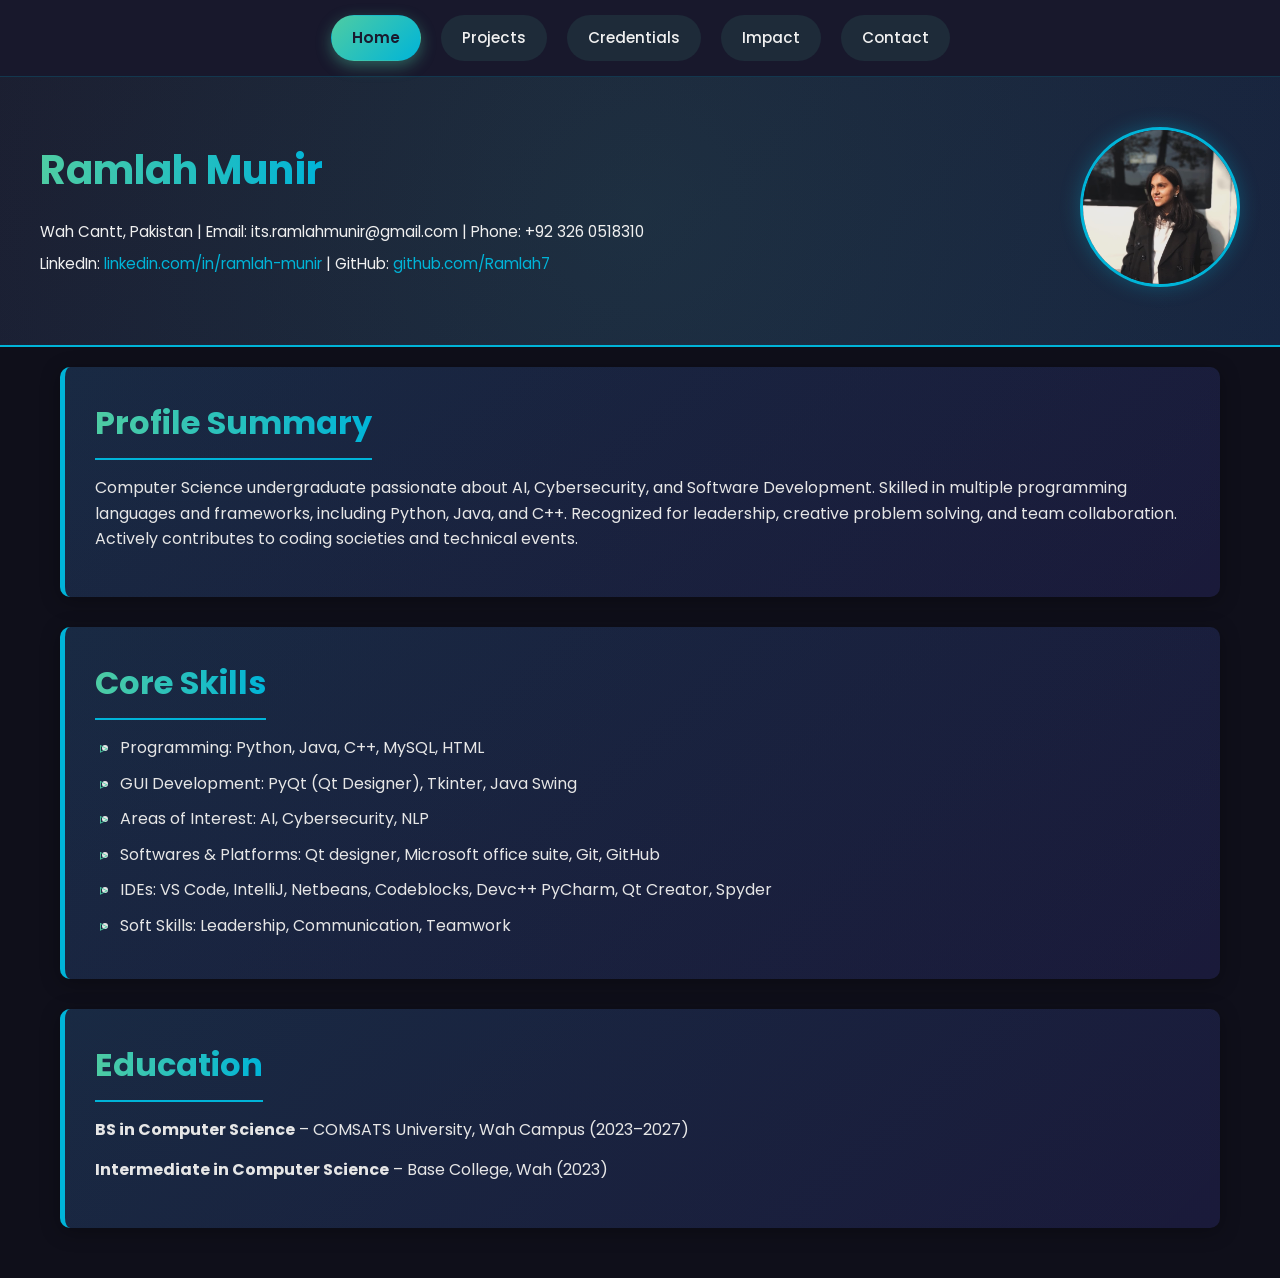
==== index.html @ c3a6c88f ":hjkl"" ====
<!DOCTYPE html>
<html lang="en">

<head>
    <meta charset="UTF-8">
    <meta name="viewport" content="width=device-width, initial-scale=1.0">
    <title>Ramlah Munir | Portfolio</title>
    <link href="https://fonts.googleapis.com/css2?family=Poppins:wght@300;400;500;600;700&display=swap"
        rel="stylesheet">
    <link rel="stylesheet" href="https://cdnjs.cloudflare.com/ajax/libs/font-awesome/6.4.0/css/all.min.css">
    <link rel="stylesheet" href="style.css">
</head>

<body>

    <!-- Shared Nav -->
    <nav>
        <div class="nav-container">
            <a href="index.html" class="nav-link active">Home</a>
            <a href="projects.html" class="nav-link">Projects</a>
            <a href="credentials.html" class="nav-link">Credentials</a>
            <a href="impact.html" class="nav-link">Impact</a>
            <a href="contact.html" class="nav-link">Contact</a>
        </div>
    </nav>

    <!-- Header / Hero -->
    <header>
        <div class="header-container">
            <div class="header-info">
                <h1>Ramlah Munir</h1>
                <p>Wah Cantt, Pakistan | Email: its.ramlahmunir@gmail.com | Phone: +92 326 0518310</p>
                <p>LinkedIn: <a href="https://www.linkedin.com/in/ramlah-munir">linkedin.com/in/ramlah-munir</a> |
                    GitHub: <a href="https://github.com/Ramlah7">github.com/Ramlah7</a></p>
            </div>
            <div class="header-pic">
                <img src="../profilePic.jpeg" alt="Ramlah Munir">
            </div>
        </div>
    </header>

    <div class="container">

        <!-- About -->
        <section class="section" id="about">
            <h2>Profile Summary</h2>
            <p>
                Computer Science undergraduate passionate about AI, Cybersecurity, and Software Development.
                Skilled in multiple programming languages and frameworks, including Python, Java, and C++.
                Recognized for leadership, creative problem solving, and team collaboration.
                Actively contributes to coding societies and technical events.
            </p>
        </section>

        <!-- Skills -->
        <section class="section" id="skills">
            <h2>Core Skills</h2>
            <ul>
                <li>Programming: Python, Java, C++, MySQL, HTML</li>
                <li>GUI Development: PyQt (Qt Designer), Tkinter, Java Swing</li>
                <li>Areas of Interest: AI, Cybersecurity, NLP</li>
                <li>Softwares & Platforms: Qt designer, Microsoft office suite, Git, GitHub</li>
                <li>IDEs: VS Code, IntelliJ, Netbeans, Codeblocks, Devc++ PyCharm, Qt Creator, Spyder</li>
                <li>Soft Skills: Leadership, Communication, Teamwork</li>
            </ul>
        </section>

        <!-- Education -->
        <section class="section" id="education">
            <h2>Education</h2>
            <p><strong>BS in Computer Science</strong> – COMSATS University, Wah Campus (2023–2027) </p>
            <p><strong>Intermediate in Computer Science</strong> – Base College, Wah (2023)</p>
        </section>

    </div>

    <!-- Scripts if needed, minimal -->
    <script>
        // Simple script to handle current active state if desired via JS, 
        // but hardcoded 'active' class on current page link is simpler for static site.
    </script>
</body>

</html>
---- style.css ----
:root {
    --primary: #1a1a2e;
    --secondary: #4ecca3;
    --accent: #00b4d8;
    --accent-dark: #0095b6;
    --background: #0f0f1a;
    --text: #e6e6e6;
    --text-light: #f0f0f0;
    --card-bg: #16213e;
    --header-bg: #1a1a2e;
    --nav-bg: rgba(26, 26, 46, 0.95);
    --box-shadow: 0 4px 20px rgba(0, 0, 0, 0.3);
    --transition: all 0.4s cubic-bezier(0.175, 0.885, 0.32, 1.1);
}

* {
    margin: 0;
    padding: 0;
    box-sizing: border-box;
    font-family: 'Poppins', sans-serif;
}

html {
    scroll-behavior: smooth;
}

body {
    background-color: var(--background);
    color: var(--text);
    min-height: 100vh;
    display: flex;
    flex-direction: column;
    line-height: 1.6;
    overflow-x: hidden;
}

/* Custom Scrollbar */
::-webkit-scrollbar {
    width: 10px;
}

::-webkit-scrollbar-track {
    background: var(--primary);
}

::-webkit-scrollbar-thumb {
    background: var(--accent);
    border-radius: 5px;
}

::-webkit-scrollbar-thumb:hover {
    background: var(--secondary);
}

header {
    background: linear-gradient(135deg, var(--header-bg) 0%, #16213e 100%);
    color: var(--text);
    padding: 50px 20px;
    border-bottom: 2px solid var(--accent);
    position: relative;
    overflow: hidden;
}

header::before {
    content: '';
    position: absolute;
    top: -50%;
    left: -50%;
    width: 200%;
    height: 200%;
    background: radial-gradient(circle, rgba(78, 204, 163, 0.1) 0%, transparent 70%);
    animation: rotate 20s linear infinite;
    z-index: 0;
}

@keyframes rotate {
    from {
        transform: rotate(0deg);
    }

    to {
        transform: rotate(360deg);
    }
}

.header-container {
    display: flex;
    align-items: center;
    justify-content: space-between;
    flex-wrap: wrap;
    max-width: 1200px;
    margin: 0 auto;
    position: relative;
    z-index: 1;
}

.header-info {
    flex: 1;
    min-width: 250px;
}

.header-info h1 {
    margin-bottom: 10px;
    color: var(--secondary);
    font-size: 2.5rem;
    font-weight: 700;
    background: linear-gradient(to right, var(--secondary), var(--accent));
    -webkit-background-clip: text;
    -webkit-text-fill-color: transparent;
    display: inline-block;
}

.header-info p {
    margin: 8px 0;
    color: var(--text-light);
    font-size: 0.95rem;
}

.header-info a {
    color: var(--accent);
    text-decoration: none;
    transition: var(--transition);
    position: relative;
}

.header-info a::after {
    content: '';
    position: absolute;
    bottom: -2px;
    left: 0;
    width: 0;
    height: 1px;
    background: var(--secondary);
    transition: width 0.3s ease;
}

.header-info a:hover {
    color: var(--secondary);
}

.header-info a:hover::after {
    width: 100%;
}

.header-pic {
    flex-shrink: 0;
    margin-left: 30px;
    position: relative;
}

.header-pic img {
    border-radius: 50%;
    width: 160px;
    height: 160px;
    object-fit: cover;
    border: 3px solid var(--accent);
    transition: var(--transition);
    box-shadow: 0 0 20px rgba(0, 180, 216, 0.3);
    position: relative;
    z-index: 1;
}

.header-pic::before {
    content: '';
    position: absolute;
    top: -10px;
    left: -10px;
    right: -10px;
    bottom: -10px;
    border-radius: 50%;
    background: linear-gradient(45deg, var(--secondary), var(--accent));
    z-index: 0;
    opacity: 0;
    transition: var(--transition);
}

.header-pic:hover::before {
    opacity: 0.7;
    top: -5px;
    left: -5px;
    right: -5px;
    bottom: -5px;
}

.header-pic:hover img {
    transform: scale(1.05);
    box-shadow: 0 0 30px rgba(0, 180, 216, 0.5);
}

.profile-summary {
    margin-top: 20px;
    color: var(--text-light);
    line-height: 1.7;
    max-width: 800px;
}

nav {
    position: sticky;
    top: 0;
    background: var(--nav-bg);
    text-align: center;
    padding: 15px;
    z-index: 999;
    border-bottom: 1px solid rgba(0, 180, 216, 0.2);
    backdrop-filter: blur(10px);
    -webkit-backdrop-filter: blur(10px);
}

.nav-container {
    display: flex;
    justify-content: center;
    flex-wrap: wrap;
    max-width: 1200px;
    margin: 0 auto;
    gap: 10px;
}

.nav-link {
    display: flex;
    align-items: center;
    color: var(--text-light);
    margin: 0 5px;
    text-decoration: none;
    font-weight: 500;
    padding: 10px 20px;
    border-radius: 30px;
    transition: var(--transition);
    background: rgba(78, 204, 163, 0.1);
    border: 1px solid transparent;
    font-size: 0.95rem;
}

.nav-link:hover {
    color: var(--secondary);
    background: rgba(78, 204, 163, 0.2);
    border-color: var(--secondary);
    transform: translateY(-3px);
    box-shadow: 0 5px 15px rgba(0, 0, 0, 0.2);
}

.nav-icon {
    width: 18px;
    height: 18px;
    margin-right: 8px;
    fill: currentColor;
}

.nav-link.active {
    background: linear-gradient(135deg, var(--secondary), var(--accent));
    color: var(--primary);
    font-weight: 600;
    box-shadow: 0 5px 15px rgba(78, 204, 163, 0.4);
}

.nav-link:active {
    transform: translateY(0);
}

section {
    scroll-margin-top: 140px;
    padding-top: 30px;
}

#about {
    scroll-margin-top: 40px;
}

.container {
    max-width: 1200px;
    margin: 0 auto;
    padding: 20px;
    flex: 1;
}

.section {
    background: linear-gradient(145deg, var(--card-bg), #1a1a3a);
    border-left: 5px solid var(--accent);
    padding: 30px;
    margin-bottom: 30px;
    border-radius: 10px;
    color: var(--text);
    animation: fadeInUp 0.8s ease-out;
    box-shadow: var(--box-shadow);
    transition: var(--transition);
    position: relative;
    overflow: hidden;
}

.section::before {
    content: '';
    position: absolute;
    top: 0;
    left: 0;
    width: 100%;
    height: 100%;
    background: linear-gradient(135deg, rgba(78, 204, 163, 0.05) 0%, transparent 100%);
    z-index: 0;
}

.section:hover {
    transform: translateY(-5px);
    box-shadow: 0 10px 25px rgba(0, 0, 0, 0.3);
}

h1,
h2,
h3 {
    color: var(--secondary);
    margin-bottom: 15px;
    position: relative;
    z-index: 1;
}

h2 {
    font-size: 2rem;
    border-bottom: 2px solid var(--accent);
    padding-bottom: 10px;
    display: inline-block;
    background: linear-gradient(to right, var(--secondary), var(--accent));
    -webkit-background-clip: text;
    -webkit-text-fill-color: transparent;
}

h3 {
    font-size: 1.5rem;
    margin-top: 25px;
}

p {
    margin-bottom: 15px;
    position: relative;
    z-index: 1;
}

footer {
    background: linear-gradient(135deg, var(--header-bg) 0%, #16213e 100%);
    color: var(--text);
    padding: 30px;
    text-align: center;
    border-top: 2px solid var(--accent);
    animation: fadeInUp 1.5s ease-out;
    position: relative;
    overflow: hidden;
}

footer::before {
    content: '';
    position: absolute;
    top: -50%;
    left: -50%;
    width: 200%;
    height: 200%;
    background: radial-gradient(circle, rgba(78, 204, 163, 0.1) 0%, transparent 70%);
    animation: rotate 20s linear infinite;
    z-index: 0;
}

.footer-content {
    max-width: 500px;
    margin: 0 auto;
    display: flex;
    flex-direction: column;
    align-items: center;
}

.social-links {
    display: flex;
    gap: 20px;
    margin-bottom: 20px;
}

.social-links a {
    color: var(--text);
    font-size: 1.5rem;
    transition: var(--transition);
}

.social-links a:hover {
    color: var(--secondary);
    transform: translateY(-3px);
}

footer p {
    margin: 4px 0;
}

footer a {
    color: var(--accent);
    text-decoration: none;
    transition: var(--transition);
    position: relative;
}

footer a::after {
    content: '';
    position: absolute;
    bottom: -2px;
    left: 0;
    width: 0;
    height: 0px;
    background: var(--secondary);
    transition: width 0.3s ease;
}

footer a:hover {
    color: var(--secondary);
}

footer a:hover::after {
    width: 50%;
}

@keyframes fadeInUp {
    from {
        opacity: 0;
        transform: translateY(30px);
    }

    to {
        opacity: 1;
        transform: translateY(0);
    }
}

.slideshow {
    display: flex;
    flex-wrap: nowrap;
    overflow-x: auto;
    scroll-behavior: smooth;
    gap: 20px;
    padding: 20px 10px;
    margin: 20px 0;
    position: relative;
    z-index: 1;
}

.slideshow::-webkit-scrollbar {
    height: 8px;
}

.slideshow::-webkit-scrollbar-thumb {
    background: var(--accent);
    border-radius: 10px;
}

.slideshow img {
    height: 220px;
    width: auto;
    flex-shrink: 0;
    border-radius: 8px;
    box-shadow: 0 4px 15px rgba(0, 180, 216, 0.3);
    transition: var(--transition);
    cursor: pointer;
    border: 1px solid rgba(78, 204, 163, 0.3);
}

.slideshow img:hover {
    transform: scale(1.05);
    box-shadow: 0 8px 25px rgba(0, 180, 216, 0.4);
    border-color: var(--secondary);
}

.project-section {
    margin-bottom: 50px;
    padding-bottom: 30px;
    border-bottom: 1px solid rgba(128, 128, 128, 0.3);
    position: relative;
}

.project-section:last-child {
    border-bottom: none;
    margin-bottom: 0;
    padding-bottom: 0;
}

.project-section h3 {
    color: var(--accent);
    font-size: 1.6rem;
    margin-top: 0;
    padding-bottom: 5px;
    border-bottom: 2px solid var(--secondary);
    display: inline-block;
}

.project-details {
    margin-top: 20px;
    padding-left: 20px;
    border-left: 2px solid var(--secondary);
    position: relative;
}

.project-details::before {
    content: '';
    position: absolute;
    left: -6px;
    top: 0;
    width: 10px;
    height: 10px;
    border-radius: 50%;
    background: var(--secondary);
}

ul {
    padding-left: 25px;
    position: relative;
    z-index: 1;
}

li {
    margin-bottom: 10px;
    position: relative;
}

li::before {
    content: '▹';
    position: absolute;
    left: -20px;
    color: var(--secondary);
}

.button-group {
    display: flex;
    gap: 15px;
    margin-top: 20px;
}

.github-link,
.linkedin-link {
    display: inline-flex;
    align-items: center;
    padding: 10px 20px;
    background: linear-gradient(135deg, var(--secondary), var(--accent));
    color: var(--primary);
    text-decoration: none;
    border-radius: 30px;
    font-weight: 600;
    transition: var(--transition);
    border: none;
    box-shadow: 0 4px 15px rgba(78, 204, 163, 0.3);
}

.github-link:hover,
.linkedin-link:hover {
    transform: translateY(-3px);
    box-shadow: 0 8px 25px rgba(78, 204, 163, 0.4);
    background: linear-gradient(135deg, var(--accent), var(--secondary));
}

.github-icon,
.linkedin-icon {
    width: 18px;
    height: 18px;
    margin-right: 10px;
    fill: currentColor;
}

/* Responsive */
@media (max-width: 768px) {
    .header-container {
        flex-direction: column;
        text-align: center;
    }

    .header-pic {
        margin: 30px auto 0;
    }

    .nav-container {
        gap: 5px;
    }

    .nav-link {
        padding: 8px 15px;
        font-size: 0.9rem;
    }

    .nav-link span {
        display: none;
    }
}
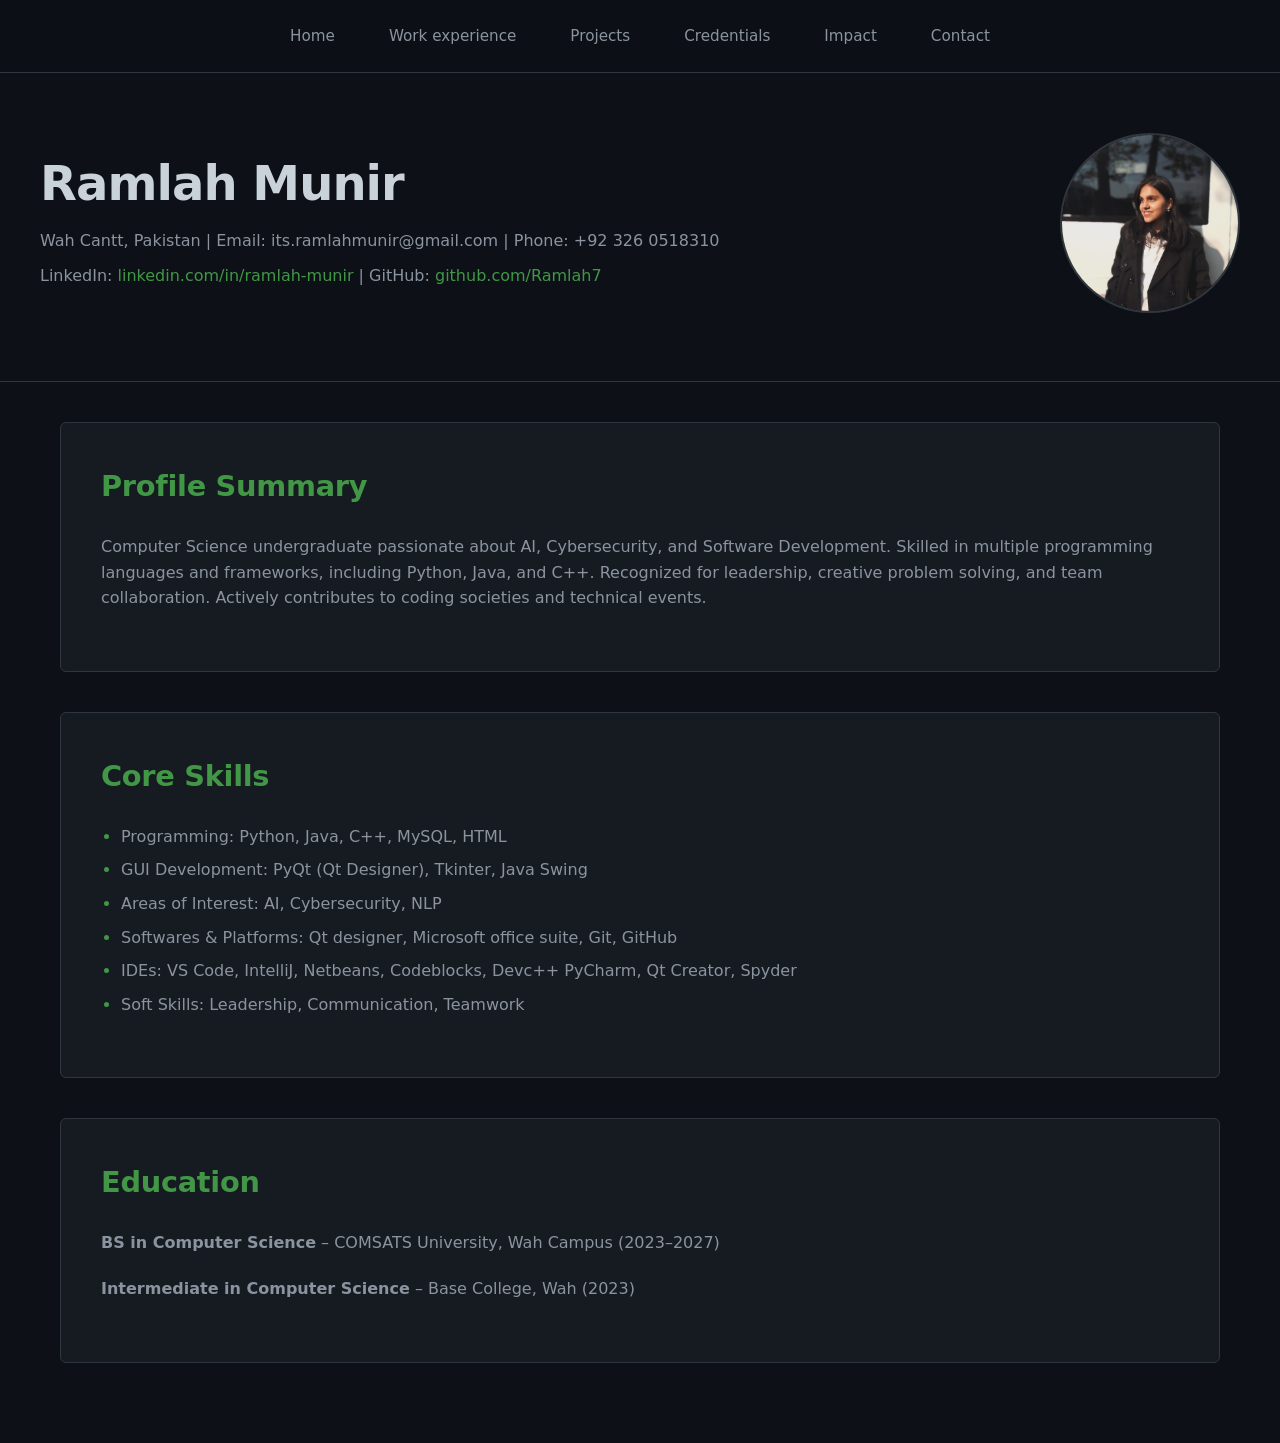
==== commit 3c150f74: "final" ====
--- a/index.html
+++ b/index.html
@@ -17,6 +17,7 @@
     <nav>
         <div class="nav-container">
             <a href="index.html" class="nav-link active">Home</a>
+            <a href="experience.html" class="nav-link">Work experience</a>
             <a href="projects.html" class="nav-link">Projects</a>
             <a href="credentials.html" class="nav-link">Credentials</a>
             <a href="impact.html" class="nav-link">Impact</a>
@@ -79,6 +80,7 @@
         // Simple script to handle current active state if desired via JS, 
         // but hardcoded 'active' class on current page link is simpler for static site.
     </script>
+    <script src="main.js"></script>
 </body>
 
 </html>
--- a/style.css
+++ b/style.css
@@ -1,23 +1,35 @@
 :root {
-    --primary: #1a1a2e;
-    --secondary: #4ecca3;
-    --accent: #00b4d8;
-    --accent-dark: #0095b6;
-    --background: #0f0f1a;
-    --text: #e6e6e6;
-    --text-light: #f0f0f0;
-    --card-bg: #16213e;
-    --header-bg: #1a1a2e;
-    --nav-bg: rgba(26, 26, 46, 0.95);
-    --box-shadow: 0 4px 20px rgba(0, 0, 0, 0.3);
-    --transition: all 0.4s cubic-bezier(0.175, 0.885, 0.32, 1.1);
+    /* Navy Charcoal / Deep Slate Palette */
+    --background: #0D1117;
+    /* Deep Slate/Navy Charcoal */
+    --card-bg: #161B22;
+    /* Lighter Slate for cards */
+    --border-color: #30363D;
+    /* Subtle Gray Border */
+
+    --text: #C9D1D9;
+    /* Light Gray text */
+    --text-muted: #8B949E;
+    /* Muted text */
+
+    --primary: #419745;
+    /* Royal Blue (Headings, Links) */
+    --accent: #064E3B;
+    /* Dark Forest Green (Buttons, Badges) */
+    --accent-light: #10B981;
+    /* Brighter Green for small highlights/icons */
+
+    --header-bg: #0D1117;
+    --nav-bg: rgba(13, 17, 23, 0.95);
+
+    --transition: all 0.2s ease-in-out;
 }
 
 * {
     margin: 0;
     padding: 0;
     box-sizing: border-box;
-    font-family: 'Poppins', sans-serif;
+    font-family: 'Inter', system-ui, -apple-system, BlinkMacSystemFont, "Segoe UI", Roboto, sans-serif;
 }
 
 html {
@@ -40,160 +52,39 @@
 }
 
 ::-webkit-scrollbar-track {
+    background: var(--background);
+}
+
+::-webkit-scrollbar-thumb {
+    background: #30363D;
+    border-radius: 5px;
+}
+
+::-webkit-scrollbar-thumb:hover {
     background: var(--primary);
 }
 
-::-webkit-scrollbar-thumb {
-    background: var(--accent);
-    border-radius: 5px;
-}
-
-::-webkit-scrollbar-thumb:hover {
-    background: var(--secondary);
-}
-
+/* Images */
+img {
+    transition: var(--transition);
+    border-radius: 4px;
+    border: 1px solid var(--border-color);
+}
+
+img:hover {
+    border-color: var(--primary);
+    filter: brightness(1.1);
+}
+
+/* Header */
 header {
-    background: linear-gradient(135deg, var(--header-bg) 0%, #16213e 100%);
+    background: var(--header-bg);
     color: var(--text);
-    padding: 50px 20px;
-    border-bottom: 2px solid var(--accent);
-    position: relative;
-    overflow: hidden;
-}
-
-header::before {
-    content: '';
-    position: absolute;
-    top: -50%;
-    left: -50%;
-    width: 200%;
-    height: 200%;
-    background: radial-gradient(circle, rgba(78, 204, 163, 0.1) 0%, transparent 70%);
-    animation: rotate 20s linear infinite;
-    z-index: 0;
-}
-
-@keyframes rotate {
-    from {
-        transform: rotate(0deg);
-    }
-
-    to {
-        transform: rotate(360deg);
-    }
-}
-
-.header-container {
-    display: flex;
-    align-items: center;
-    justify-content: space-between;
-    flex-wrap: wrap;
-    max-width: 1200px;
-    margin: 0 auto;
-    position: relative;
-    z-index: 1;
-}
-
-.header-info {
-    flex: 1;
-    min-width: 250px;
-}
-
-.header-info h1 {
-    margin-bottom: 10px;
-    color: var(--secondary);
-    font-size: 2.5rem;
-    font-weight: 700;
-    background: linear-gradient(to right, var(--secondary), var(--accent));
-    -webkit-background-clip: text;
-    -webkit-text-fill-color: transparent;
-    display: inline-block;
-}
-
-.header-info p {
-    margin: 8px 0;
-    color: var(--text-light);
-    font-size: 0.95rem;
-}
-
-.header-info a {
-    color: var(--accent);
-    text-decoration: none;
-    transition: var(--transition);
-    position: relative;
-}
-
-.header-info a::after {
-    content: '';
-    position: absolute;
-    bottom: -2px;
-    left: 0;
-    width: 0;
-    height: 1px;
-    background: var(--secondary);
-    transition: width 0.3s ease;
-}
-
-.header-info a:hover {
-    color: var(--secondary);
-}
-
-.header-info a:hover::after {
-    width: 100%;
-}
-
-.header-pic {
-    flex-shrink: 0;
-    margin-left: 30px;
-    position: relative;
-}
-
-.header-pic img {
-    border-radius: 50%;
-    width: 160px;
-    height: 160px;
-    object-fit: cover;
-    border: 3px solid var(--accent);
-    transition: var(--transition);
-    box-shadow: 0 0 20px rgba(0, 180, 216, 0.3);
-    position: relative;
-    z-index: 1;
-}
-
-.header-pic::before {
-    content: '';
-    position: absolute;
-    top: -10px;
-    left: -10px;
-    right: -10px;
-    bottom: -10px;
-    border-radius: 50%;
-    background: linear-gradient(45deg, var(--secondary), var(--accent));
-    z-index: 0;
-    opacity: 0;
-    transition: var(--transition);
-}
-
-.header-pic:hover::before {
-    opacity: 0.7;
-    top: -5px;
-    left: -5px;
-    right: -5px;
-    bottom: -5px;
-}
-
-.header-pic:hover img {
-    transform: scale(1.05);
-    box-shadow: 0 0 30px rgba(0, 180, 216, 0.5);
-}
-
-.profile-summary {
-    margin-top: 20px;
-    color: var(--text-light);
-    line-height: 1.7;
-    max-width: 800px;
-}
-
+    padding: 60px 20px;
+    border-bottom: 1px solid var(--border-color);
+}
+
+/* Navigation */
 nav {
     position: sticky;
     top: 0;
@@ -201,7 +92,7 @@
     text-align: center;
     padding: 15px;
     z-index: 999;
-    border-bottom: 1px solid rgba(0, 180, 216, 0.2);
+    border-bottom: 1px solid var(--border-color);
     backdrop-filter: blur(10px);
     -webkit-backdrop-filter: blur(10px);
 }
@@ -212,338 +103,237 @@
     flex-wrap: wrap;
     max-width: 1200px;
     margin: 0 auto;
-    gap: 10px;
+    gap: 20px;
 }
 
 .nav-link {
     display: flex;
     align-items: center;
-    color: var(--text-light);
-    margin: 0 5px;
+    color: var(--text-muted);
     text-decoration: none;
     font-weight: 500;
-    padding: 10px 20px;
-    border-radius: 30px;
-    transition: var(--transition);
-    background: rgba(78, 204, 163, 0.1);
+    padding: 8px 16px;
+    transition: var(--transition);
+    border-radius: 6px;
+    font-size: 0.95rem;
     border: 1px solid transparent;
-    font-size: 0.95rem;
 }
 
 .nav-link:hover {
-    color: var(--secondary);
-    background: rgba(78, 204, 163, 0.2);
-    border-color: var(--secondary);
-    transform: translateY(-3px);
-    box-shadow: 0 5px 15px rgba(0, 0, 0, 0.2);
-}
-
-.nav-icon {
-    width: 18px;
-    height: 18px;
-    margin-right: 8px;
-    fill: currentColor;
+    color: #58A6FF;
+    /* Slightly lighter blue for hover text */
+    background-color: rgba(56, 139, 253, 0.1);
+    border-color: var(--border-color);
 }
 
 .nav-link.active {
-    background: linear-gradient(135deg, var(--secondary), var(--accent));
-    color: var(--primary);
+    color: white;
+    background-color: var(--primary);
+    border-color: var(--primary);
     font-weight: 600;
-    box-shadow: 0 5px 15px rgba(78, 204, 163, 0.4);
-}
-
-.nav-link:active {
-    transform: translateY(0);
-}
-
-section {
-    scroll-margin-top: 140px;
-    padding-top: 30px;
-}
-
-#about {
-    scroll-margin-top: 40px;
-}
-
+}
+
+/* Header Content */
+.header-container {
+    display: flex;
+    align-items: center;
+    justify-content: space-between;
+    flex-wrap: wrap;
+    max-width: 1200px;
+    margin: 0 auto;
+    gap: 40px;
+}
+
+.header-info {
+    flex: 1;
+    min-width: 300px;
+}
+
+.header-info h1 {
+    margin-bottom: 15px;
+    color: var(--text);
+    font-size: 3rem;
+    font-weight: 700;
+    letter-spacing: -0.02em;
+    line-height: 1.2;
+}
+
+.header-info p {
+    margin: 10px 0;
+    color: var(--text-muted);
+    font-size: 1rem;
+}
+
+.header-info a {
+    color: var(--primary);
+    text-decoration: none;
+    font-weight: 500;
+    transition: var(--transition);
+}
+
+.header-info a:hover {
+    color: #58A6FF;
+    text-decoration: underline;
+}
+
+.header-pic img {
+    border-radius: 50%;
+    width: 180px;
+    height: 180px;
+    object-fit: cover;
+    border: 2px solid var(--border-color);
+    transition: var(--transition);
+}
+
+.header-pic img:hover {
+    transform: scale(1.02);
+    border-color: var(--primary);
+}
+
+/* Layout */
 .container {
     max-width: 1200px;
     margin: 0 auto;
-    padding: 20px;
+    padding: 40px 20px;
     flex: 1;
 }
 
+/* Panels/Cards */
 .section {
-    background: linear-gradient(145deg, var(--card-bg), #1a1a3a);
-    border-left: 5px solid var(--accent);
-    padding: 30px;
-    margin-bottom: 30px;
-    border-radius: 10px;
+    background: var(--card-bg);
+    border: 1px solid var(--border-color);
+    padding: 40px;
+    margin-bottom: 40px;
+    border-radius: 6px;
+    transition: var(--transition);
+}
+
+.section:hover {
+    border-color: var(--text-muted);
+}
+
+/* Typography */
+h2 {
+    font-size: 1.8rem;
+    color: var(--primary);
+    /* Royal Blue */
+    margin-bottom: 25px;
+    position: relative;
+    display: inline-block;
+    font-weight: 600;
+    letter-spacing: -0.01em;
+}
+
+/* h2::after {
+    content: '';
+    display: block;
+    width: 40px;
+    height: 3px;
+    background-color: var(--accent);
+    /* Forest Green underline */
+/* margin-top: 10px;
+} */
+
+*/ h3 {
+    font-size: 1.4rem;
     color: var(--text);
-    animation: fadeInUp 0.8s ease-out;
-    box-shadow: var(--box-shadow);
-    transition: var(--transition);
-    position: relative;
-    overflow: hidden;
-}
-
-.section::before {
-    content: '';
-    position: absolute;
-    top: 0;
-    left: 0;
-    width: 100%;
-    height: 100%;
-    background: linear-gradient(135deg, rgba(78, 204, 163, 0.05) 0%, transparent 100%);
-    z-index: 0;
-}
-
-.section:hover {
-    transform: translateY(-5px);
-    box-shadow: 0 10px 25px rgba(0, 0, 0, 0.3);
-}
-
-h1,
-h2,
-h3 {
-    color: var(--secondary);
-    margin-bottom: 15px;
-    position: relative;
-    z-index: 1;
-}
-
-h2 {
-    font-size: 2rem;
-    border-bottom: 2px solid var(--accent);
-    padding-bottom: 10px;
-    display: inline-block;
-    background: linear-gradient(to right, var(--secondary), var(--accent));
-    -webkit-background-clip: text;
-    -webkit-text-fill-color: transparent;
-}
-
-h3 {
-    font-size: 1.5rem;
-    margin-top: 25px;
+    margin: 20px 0 15px;
+    font-weight: 600;
 }
 
 p {
-    margin-bottom: 15px;
-    position: relative;
-    z-index: 1;
-}
-
-footer {
-    background: linear-gradient(135deg, var(--header-bg) 0%, #16213e 100%);
+    margin-bottom: 20px;
+    color: var(--text-muted);
+    font-size: 1rem;
+}
+
+ul {
+    padding-left: 20px;
+    margin-bottom: 20px;
+}
+
+li {
+    margin-bottom: 8px;
+    color: var(--text-muted);
+}
+
+li::marker {
+    color: var(--primary);
+}
+
+/* Project Sections */
+.project-section {
+    margin-bottom: 60px;
+    padding-bottom: 40px;
+    border-bottom: 1px solid var(--border-color);
+}
+
+.project-section:last-child {
+    border-bottom: none;
+    margin-bottom: 0;
+    padding-bottom: 0;
+}
+
+.project-section h3 {
+    border-left: 4px solid var(--primary);
+    padding-left: 15px;
     color: var(--text);
-    padding: 30px;
-    text-align: center;
-    border-top: 2px solid var(--accent);
-    animation: fadeInUp 1.5s ease-out;
-    position: relative;
-    overflow: hidden;
-}
-
-footer::before {
-    content: '';
-    position: absolute;
-    top: -50%;
-    left: -50%;
-    width: 200%;
-    height: 200%;
-    background: radial-gradient(circle, rgba(78, 204, 163, 0.1) 0%, transparent 70%);
-    animation: rotate 20s linear infinite;
-    z-index: 0;
-}
-
-.footer-content {
-    max-width: 500px;
-    margin: 0 auto;
-    display: flex;
-    flex-direction: column;
-    align-items: center;
-}
-
-.social-links {
-    display: flex;
-    gap: 20px;
-    margin-bottom: 20px;
-}
-
-.social-links a {
-    color: var(--text);
-    font-size: 1.5rem;
-    transition: var(--transition);
-}
-
-.social-links a:hover {
-    color: var(--secondary);
-    transform: translateY(-3px);
-}
-
-footer p {
-    margin: 4px 0;
-}
-
-footer a {
-    color: var(--accent);
-    text-decoration: none;
-    transition: var(--transition);
-    position: relative;
-}
-
-footer a::after {
-    content: '';
-    position: absolute;
-    bottom: -2px;
-    left: 0;
-    width: 0;
-    height: 0px;
-    background: var(--secondary);
-    transition: width 0.3s ease;
-}
-
-footer a:hover {
-    color: var(--secondary);
-}
-
-footer a:hover::after {
-    width: 50%;
-}
-
-@keyframes fadeInUp {
-    from {
-        opacity: 0;
-        transform: translateY(30px);
-    }
-
-    to {
-        opacity: 1;
-        transform: translateY(0);
-    }
-}
-
+}
+
+.project-details {
+    margin-top: 20px;
+}
+
+/* Slideshow */
 .slideshow {
     display: flex;
     flex-wrap: nowrap;
     overflow-x: auto;
     scroll-behavior: smooth;
     gap: 20px;
-    padding: 20px 10px;
+    padding: 10px 0 20px 0;
     margin: 20px 0;
-    position: relative;
-    z-index: 1;
-}
-
-.slideshow::-webkit-scrollbar {
-    height: 8px;
-}
-
-.slideshow::-webkit-scrollbar-thumb {
-    background: var(--accent);
-    border-radius: 10px;
 }
 
 .slideshow img {
-    height: 220px;
+    height: 200px;
     width: auto;
     flex-shrink: 0;
-    border-radius: 8px;
-    box-shadow: 0 4px 15px rgba(0, 180, 216, 0.3);
-    transition: var(--transition);
-    cursor: pointer;
-    border: 1px solid rgba(78, 204, 163, 0.3);
-}
-
-.slideshow img:hover {
-    transform: scale(1.05);
-    box-shadow: 0 8px 25px rgba(0, 180, 216, 0.4);
-    border-color: var(--secondary);
-}
-
-.project-section {
-    margin-bottom: 50px;
-    padding-bottom: 30px;
-    border-bottom: 1px solid rgba(128, 128, 128, 0.3);
-    position: relative;
-}
-
-.project-section:last-child {
-    border-bottom: none;
-    margin-bottom: 0;
-    padding-bottom: 0;
-}
-
-.project-section h3 {
-    color: var(--accent);
-    font-size: 1.6rem;
-    margin-top: 0;
-    padding-bottom: 5px;
-    border-bottom: 2px solid var(--secondary);
-    display: inline-block;
-}
-
-.project-details {
-    margin-top: 20px;
-    padding-left: 20px;
-    border-left: 2px solid var(--secondary);
-    position: relative;
-}
-
-.project-details::before {
-    content: '';
-    position: absolute;
-    left: -6px;
-    top: 0;
-    width: 10px;
-    height: 10px;
-    border-radius: 50%;
-    background: var(--secondary);
-}
-
-ul {
-    padding-left: 25px;
-    position: relative;
-    z-index: 1;
-}
-
-li {
-    margin-bottom: 10px;
-    position: relative;
-}
-
-li::before {
-    content: '▹';
-    position: absolute;
-    left: -20px;
-    color: var(--secondary);
-}
-
+    background-color: #010409;
+}
+
+/* Buttons */
 .button-group {
     display: flex;
     gap: 15px;
-    margin-top: 20px;
+    margin-top: 30px;
 }
 
 .github-link,
 .linkedin-link {
     display: inline-flex;
     align-items: center;
-    padding: 10px 20px;
-    background: linear-gradient(135deg, var(--secondary), var(--accent));
-    color: var(--primary);
+    padding: 10px 24px;
+    background-color: var(--accent);
+    /* Dark Forest Green */
+    color: white;
+    /* White text for contrast */
     text-decoration: none;
-    border-radius: 30px;
-    font-weight: 600;
-    transition: var(--transition);
-    border: none;
-    box-shadow: 0 4px 15px rgba(78, 204, 163, 0.3);
+    border-radius: 6px;
+    font-weight: 500;
+    transition: var(--transition);
+    border: 1px solid rgba(255, 255, 255, 0.1);
+    font-size: 0.9rem;
 }
 
 .github-link:hover,
 .linkedin-link:hover {
-    transform: translateY(-3px);
-    box-shadow: 0 8px 25px rgba(78, 204, 163, 0.4);
-    background: linear-gradient(135deg, var(--accent), var(--secondary));
+    background-color: var(--accent-light);
+    /* Brighter Green on hover */
+    color: #0D1117;
+    /* Dark text on bright background */
+    border-color: transparent;
+    transform: translateY(-2px);
 }
 
 .github-icon,
@@ -554,7 +344,86 @@
     fill: currentColor;
 }
 
+/* Footer */
+footer {
+    background-color: var(--header-bg);
+    color: var(--text-muted);
+    padding: 40px 20px;
+    text-align: center;
+    border-top: 1px solid var(--border-color);
+}
+
+.footer-content {
+    max-width: 600px;
+    margin: 0 auto;
+    display: flex;
+    flex-direction: column;
+    align-items: center;
+}
+
+.social-links {
+    display: flex;
+    justify-content: center;
+    gap: 25px;
+    margin-bottom: 20px;
+}
+
+.social-links a {
+    color: var(--text-muted);
+    font-size: 1.5rem;
+    transition: var(--transition);
+}
+
+.social-links a:hover {
+    color: var(--primary);
+    transform: translateY(-2px);
+}
+
+footer a {
+    color: var(--primary);
+    text-decoration: none;
+}
+
+/* Back to Top */
+.back-to-top {
+    position: fixed;
+    bottom: 30px;
+    right: 30px;
+    width: 45px;
+    height: 45px;
+    background-color: var(--card-bg);
+    color: var(--primary);
+    border: 1px solid var(--border-color);
+    border-radius: 50%;
+    display: flex;
+    align-items: center;
+    justify-content: center;
+    text-decoration: none;
+    font-size: 18px;
+    transition: var(--transition);
+    opacity: 0;
+    visibility: hidden;
+    z-index: 999;
+}
+
+.back-to-top.visible {
+    opacity: 1;
+    visibility: visible;
+}
+
+.back-to-top:hover {
+    background-color: var(--primary);
+    color: white;
+    transform: translateY(-3px);
+}
+
 /* Responsive */
+@media (max-width: 992px) {
+    .header-info h1 {
+        font-size: 2.5rem;
+    }
+}
+
 @media (max-width: 768px) {
     .header-container {
         flex-direction: column;
@@ -562,19 +431,63 @@
     }
 
     .header-pic {
-        margin: 30px auto 0;
+        order: -1;
+        margin: 0 auto 30px;
     }
 
-    .nav-container {
-        gap: 5px;
+    .section {
+        padding: 25px;
     }
-
-    .nav-link {
-        padding: 8px 15px;
-        font-size: 0.9rem;
-    }
-
-    .nav-link span {
-        display: none;
-    }
-}+}
+.experience-card {
+    background: rgba(255, 255, 255, 0.04);
+    border: 1px solid rgba(255, 255, 255, 0.15);
+    border-radius: 14px;
+    padding: 25px;
+    margin-top: 20px;
+    backdrop-filter: blur(12px);
+}
+
+.experience-header {
+    display: flex;
+    justify-content: space-between;
+    align-items: center;
+    flex-wrap: wrap;
+}
+
+.experience-header h3 {
+    font-size: 1.3rem;
+    margin: 0;
+}
+
+.duration {
+    font-size: 0.9rem;
+    opacity: 0.8;
+}
+
+.experience-summary {
+    margin: 12px 0;
+    line-height: 1.6;
+}
+
+.experience-points {
+    margin-left: 18px;
+}
+
+.experience-points li {
+    margin-bottom: 8px;
+}
+
+.tech-stack {
+    margin-top: 15px;
+}
+
+.tech-stack span {
+    display: inline-block;
+    padding: 6px 12px;
+    margin: 5px 6px 0 0;
+    border-radius: 20px;
+    font-size: 0.8rem;
+    background: rgba(108, 99, 255, 0.15);
+    color: #cfcfff;
+}
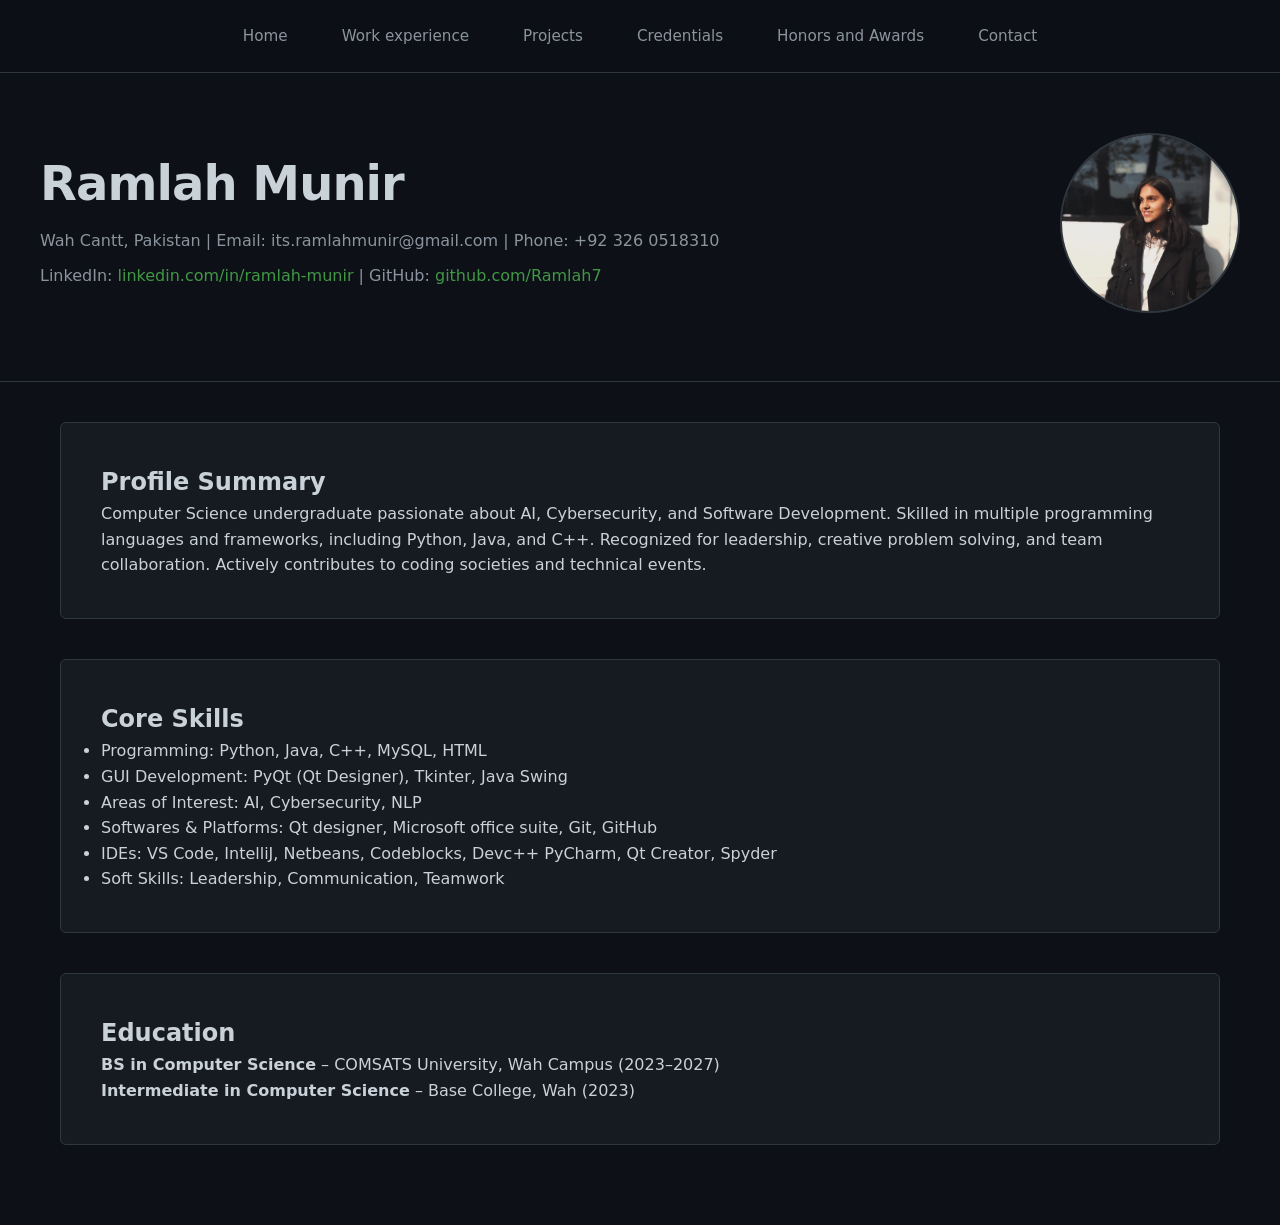
==== commit cae79743: "k" ====
--- a/index.html
+++ b/index.html
@@ -15,12 +15,18 @@
 
     <!-- Shared Nav -->
     <nav>
+        <input type="checkbox" id="nav-toggle">
+        <label for="nav-toggle" class="nav-toggle-label">
+            <span class="line"></span>
+            <span class="line"></span>
+            <span class="line"></span>
+        </label>
         <div class="nav-container">
             <a href="index.html" class="nav-link active">Home</a>
             <a href="experience.html" class="nav-link">Work experience</a>
             <a href="projects.html" class="nav-link">Projects</a>
             <a href="credentials.html" class="nav-link">Credentials</a>
-            <a href="impact.html" class="nav-link">Impact</a>
+            <a href="impact.html" class="nav-link">Honors and Awards</a>
             <a href="contact.html" class="nav-link">Contact</a>
         </div>
     </nav>
@@ -35,7 +41,7 @@
                     GitHub: <a href="https://github.com/Ramlah7">github.com/Ramlah7</a></p>
             </div>
             <div class="header-pic">
-                <img src="../profilePic.jpeg" alt="Ramlah Munir">
+                <img src="assets/profilePic.jpeg" alt="Ramlah Munir">
             </div>
         </div>
     </header>
--- a/style.css
+++ b/style.css
@@ -133,6 +133,145 @@
     font-weight: 600;
 }
 
+/* Nav Toggle (Hidden Checkbox) */
+#nav-toggle {
+    display: none;
+}
+
+/* Hamburger Icon */
+.nav-toggle-label {
+    display: none;
+    /* Hidden on desktop */
+    cursor: pointer;
+    position: absolute;
+    top: 50%;
+    right: 20px;
+    transform: translateY(-50%);
+    width: 30px;
+    height: 24px;
+    flex-direction: column;
+    justify-content: space-between;
+    z-index: 1001;
+}
+
+.line {
+    display: block;
+    width: 100%;
+    height: 3px;
+    background-color: var(--text);
+    border-radius: 2px;
+    transition: var(--transition);
+}
+
+/* Responsive Nav */
+/* Responsive Nav - Side Panel */
+@media (max-width: 768px) {
+    nav {
+        padding: 15px 20px;
+        text-align: left;
+    }
+
+    .nav-toggle-label {
+        display: flex;
+        /* Show hamburger */
+        z-index: 1002;
+        /* Ensure it's above the panel */
+        position: fixed;
+        /* Fix to screen so it doesn't scroll away */
+        top: 20px;
+        right: 20px;
+    }
+
+    /* Side Panel Container */
+    .nav-container {
+        display: flex;
+        flex-direction: column;
+        justify-content: center;
+        /* Center links vertically */
+        position: fixed;
+        top: 0;
+        right: 0;
+        width: 70%;
+        /* Side panel width */
+        max-width: 300px;
+        height: 100vh;
+        background: var(--nav-bg);
+        backdrop-filter: blur(15px);
+        -webkit-backdrop-filter: blur(15px);
+        padding: 60px 20px 20px;
+        transform: translateX(100%);
+        /* Hide off-screen right */
+        transition: transform 0.4s cubic-bezier(0.175, 0.885, 0.32, 1.275);
+        /* Smooth slide */
+        z-index: 1000;
+        box-shadow: -5px 0 15px rgba(0, 0, 0, 0.5);
+        border-left: 1px solid var(--border-color);
+        margin: 0;
+        /* Override any defaults */
+        gap: 15px;
+    }
+
+    /* When checkbox is checked, slide in */
+    #nav-toggle:checked~.nav-container {
+        transform: translateX(0);
+        opacity: 1;
+        /* Ensure opacity is reset if previously changed */
+    }
+
+    /* Backdrop overlay (Optional visual improvement) */
+    #nav-toggle:checked~.nav-container::before {
+        content: '';
+        position: fixed;
+        top: 0;
+        left: -100vw;
+        /* Extend well to the left */
+        width: 100vw;
+        /* Full width backdrop */
+        height: 100vh;
+        background: rgba(0, 0, 0, 0.4);
+        z-index: -1;
+        opacity: 0;
+        animation: fadeIn 0.4s forwards;
+        pointer-events: none;
+        /* Let clicks pass through if needed, though usually we want to close */
+    }
+
+    .nav-link {
+        display: block;
+        width: 100%;
+        text-align: left;
+        padding: 15px 20px;
+        font-size: 1.1rem;
+        border-bottom: 1px solid rgba(255, 255, 255, 0.05);
+    }
+
+    .nav-link:last-child {
+        border-bottom: none;
+    }
+
+    /* Hamburger Animation to 'X' */
+    #nav-toggle:checked+.nav-toggle-label .line:nth-child(1) {
+        transform: translateY(10.5px) rotate(45deg);
+        background-color: var(--primary);
+        /* Highlight active state */
+    }
+
+    #nav-toggle:checked+.nav-toggle-label .line:nth-child(2) {
+        opacity: 0;
+    }
+
+    #nav-toggle:checked+.nav-toggle-label .line:nth-child(3) {
+        transform: translateY(-10.5px) rotate(-45deg);
+        background-color: var(--primary);
+    }
+}
+
+@keyframes fadeIn {
+    to {
+        opacity: 1;
+    }
+}
+
 /* Header Content */
 .header-container {
     display: flex;
@@ -193,6 +332,7 @@
 /* Layout */
 .container {
     max-width: 1200px;
+    width: 100%;
     margin: 0 auto;
     padding: 40px 20px;
     flex: 1;
@@ -212,94 +352,85 @@
     border-color: var(--text-muted);
 }
 
-/* Typography */
-h2 {
-    font-size: 1.8rem;
-    color: var(--primary);
-    /* Royal Blue */
-    margin-bottom: 25px;
-    position: relative;
-    display: inline-block;
+/* Credentials and Impact Grid */
+.credentials-grid {
+    display: grid;
+    grid-template-columns: repeat(auto-fit, minmax(300px, 1fr));
+    gap: 25px;
+    margin-top: 30px;
+}
+
+.cert-card {
+    background: rgba(255, 255, 255, 0.05);
+    /* Glassmorphism base */
+    backdrop-filter: blur(12px);
+    -webkit-backdrop-filter: blur(12px);
+    border: 1px solid rgba(255, 255, 255, 0.1);
+    border-radius: 12px;
+    overflow: hidden;
+    transition: transform 0.3s ease, border-color 0.3s ease, box-shadow 0.3s ease;
+    display: flex;
+    flex-direction: column;
+    height: 100%;
+}
+
+.cert-card:hover {
+    transform: translateY(-10px);
+    /* Lift effect */
+    border-color: rgba(65, 151, 69, 0.5);
+    /* Primary color hint */
+    box-shadow: 0 10px 20px rgba(0, 0, 0, 0.3);
+}
+
+.cert-header {
+    width: 100%;
+    height: 200px;
+    overflow: hidden;
+    background-color: #000;
+    border-bottom: 1px solid rgba(255, 255, 255, 0.05);
+}
+
+.cert-header img {
+    width: 100%;
+    height: 100%;
+    object-fit: contain;
+    /* changed to contain to show full certificates */
+    transition: transform 0.5s ease;
+    border: none;
+    border-radius: 0;
+}
+
+.cert-card:hover .cert-header img {
+    transform: scale(1.05);
+}
+
+.cert-body {
+    padding: 20px;
+    flex: 1;
+    display: flex;
+    flex-direction: column;
+}
+
+.cert-body h4 {
+    color: var(--text);
+    margin-bottom: 10px;
     font-weight: 600;
-    letter-spacing: -0.01em;
-}
-
-/* h2::after {
-    content: '';
-    display: block;
-    width: 40px;
-    height: 3px;
-    background-color: var(--accent);
-    /* Forest Green underline */
-/* margin-top: 10px;
-} */
-
-*/ h3 {
-    font-size: 1.4rem;
-    color: var(--text);
-    margin: 20px 0 15px;
-    font-weight: 600;
-}
-
-p {
-    margin-bottom: 20px;
+    font-size: 1.1rem;
+    line-height: 1.4;
+}
+
+.cert-body p {
     color: var(--text-muted);
-    font-size: 1rem;
-}
-
-ul {
-    padding-left: 20px;
-    margin-bottom: 20px;
-}
-
-li {
-    margin-bottom: 8px;
-    color: var(--text-muted);
-}
-
-li::marker {
-    color: var(--primary);
-}
-
-/* Project Sections */
-.project-section {
-    margin-bottom: 60px;
-    padding-bottom: 40px;
-    border-bottom: 1px solid var(--border-color);
-}
-
-.project-section:last-child {
-    border-bottom: none;
+    font-size: 0.9rem;
     margin-bottom: 0;
-    padding-bottom: 0;
-}
-
-.project-section h3 {
-    border-left: 4px solid var(--primary);
-    padding-left: 15px;
-    color: var(--text);
-}
-
-.project-details {
-    margin-top: 20px;
-}
-
-/* Slideshow */
+    margin-top: auto;
+    /* Push to bottom if needed */
+}
+
+/* Slideshow - Legacy/Backup or reused elsewhere */
 .slideshow {
-    display: flex;
-    flex-wrap: nowrap;
-    overflow-x: auto;
-    scroll-behavior: smooth;
-    gap: 20px;
-    padding: 10px 0 20px 0;
-    margin: 20px 0;
-}
-
-.slideshow img {
-    height: 200px;
-    width: auto;
-    flex-shrink: 0;
-    background-color: #010409;
+    display: none;
+    /* Hidden as we are moving to grid */
 }
 
 /* Buttons */
@@ -439,6 +570,7 @@
         padding: 25px;
     }
 }
+
 .experience-card {
     background: rgba(255, 255, 255, 0.04);
     border: 1px solid rgba(255, 255, 255, 0.15);
@@ -490,4 +622,4 @@
     font-size: 0.8rem;
     background: rgba(108, 99, 255, 0.15);
     color: #cfcfff;
-}
+}
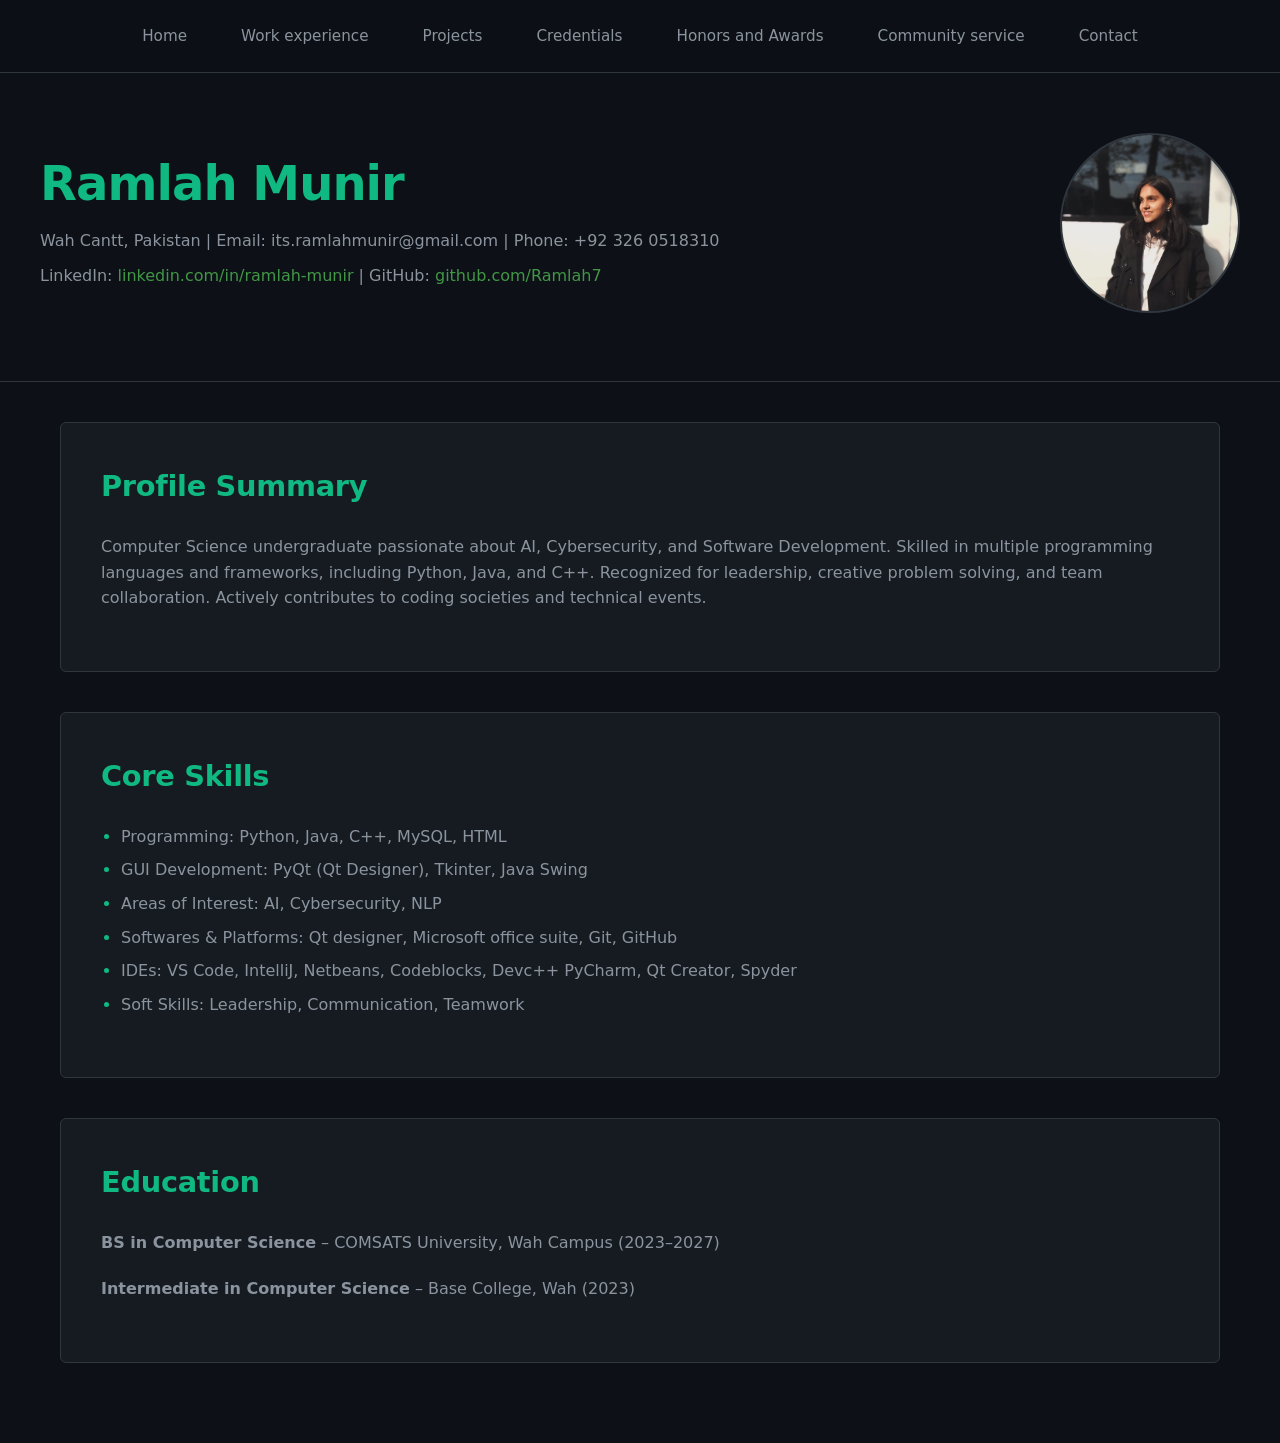
==== commit 144c99d6: "added comunity enagement mdule" ====
--- a/index.html
+++ b/index.html
@@ -27,6 +27,7 @@
             <a href="projects.html" class="nav-link">Projects</a>
             <a href="credentials.html" class="nav-link">Credentials</a>
             <a href="impact.html" class="nav-link">Honors and Awards</a>
+            <a href="volunteer.html" class="nav-link">Community service</a>
             <a href="contact.html" class="nav-link">Contact</a>
         </div>
     </nav>
--- a/style.css
+++ b/style.css
@@ -290,7 +290,7 @@
 
 .header-info h1 {
     margin-bottom: 15px;
-    color: var(--text);
+    color: var(--accent-light);
     font-size: 3rem;
     font-weight: 700;
     letter-spacing: -0.02em;
@@ -350,6 +350,53 @@
 
 .section:hover {
     border-color: var(--text-muted);
+}
+
+/* Typography */
+h2 {
+    font-size: 1.8rem;
+    color: var(--accent-light);
+    /* Green Accent */
+    margin-bottom: 25px;
+    position: relative;
+    display: inline-block;
+    font-weight: 600;
+    letter-spacing: -0.01em;
+}
+
+h3 {
+    font-size: 1.4rem;
+    color: var(--text);
+    margin: 20px 0 15px;
+    font-weight: 600;
+}
+
+/* Specific rule for Project Titles to be Green */
+.project-section h3 {
+    border-left: 4px solid var(--accent-light);
+    padding-left: 15px;
+    color: var(--accent-light);
+}
+
+p {
+    margin-bottom: 20px;
+    color: var(--text-muted);
+    font-size: 1rem;
+}
+
+ul {
+    padding-left: 20px;
+    margin-bottom: 20px;
+}
+
+li {
+    margin-bottom: 8px;
+    color: var(--text-muted);
+}
+
+li::marker {
+    color: var(--accent-light);
+    /* Green bullets */
 }
 
 /* Credentials and Impact Grid */
@@ -428,9 +475,22 @@
 }
 
 /* Slideshow - Legacy/Backup or reused elsewhere */
+/* Slideshow */
 .slideshow {
-    display: none;
-    /* Hidden as we are moving to grid */
+    display: flex;
+    flex-wrap: nowrap;
+    overflow-x: auto;
+    scroll-behavior: smooth;
+    gap: 20px;
+    padding: 10px 0 20px 0;
+    margin: 20px 0;
+}
+
+.slideshow img {
+    height: 200px;
+    width: auto;
+    flex-shrink: 0;
+    background-color: #010409;
 }
 
 /* Buttons */
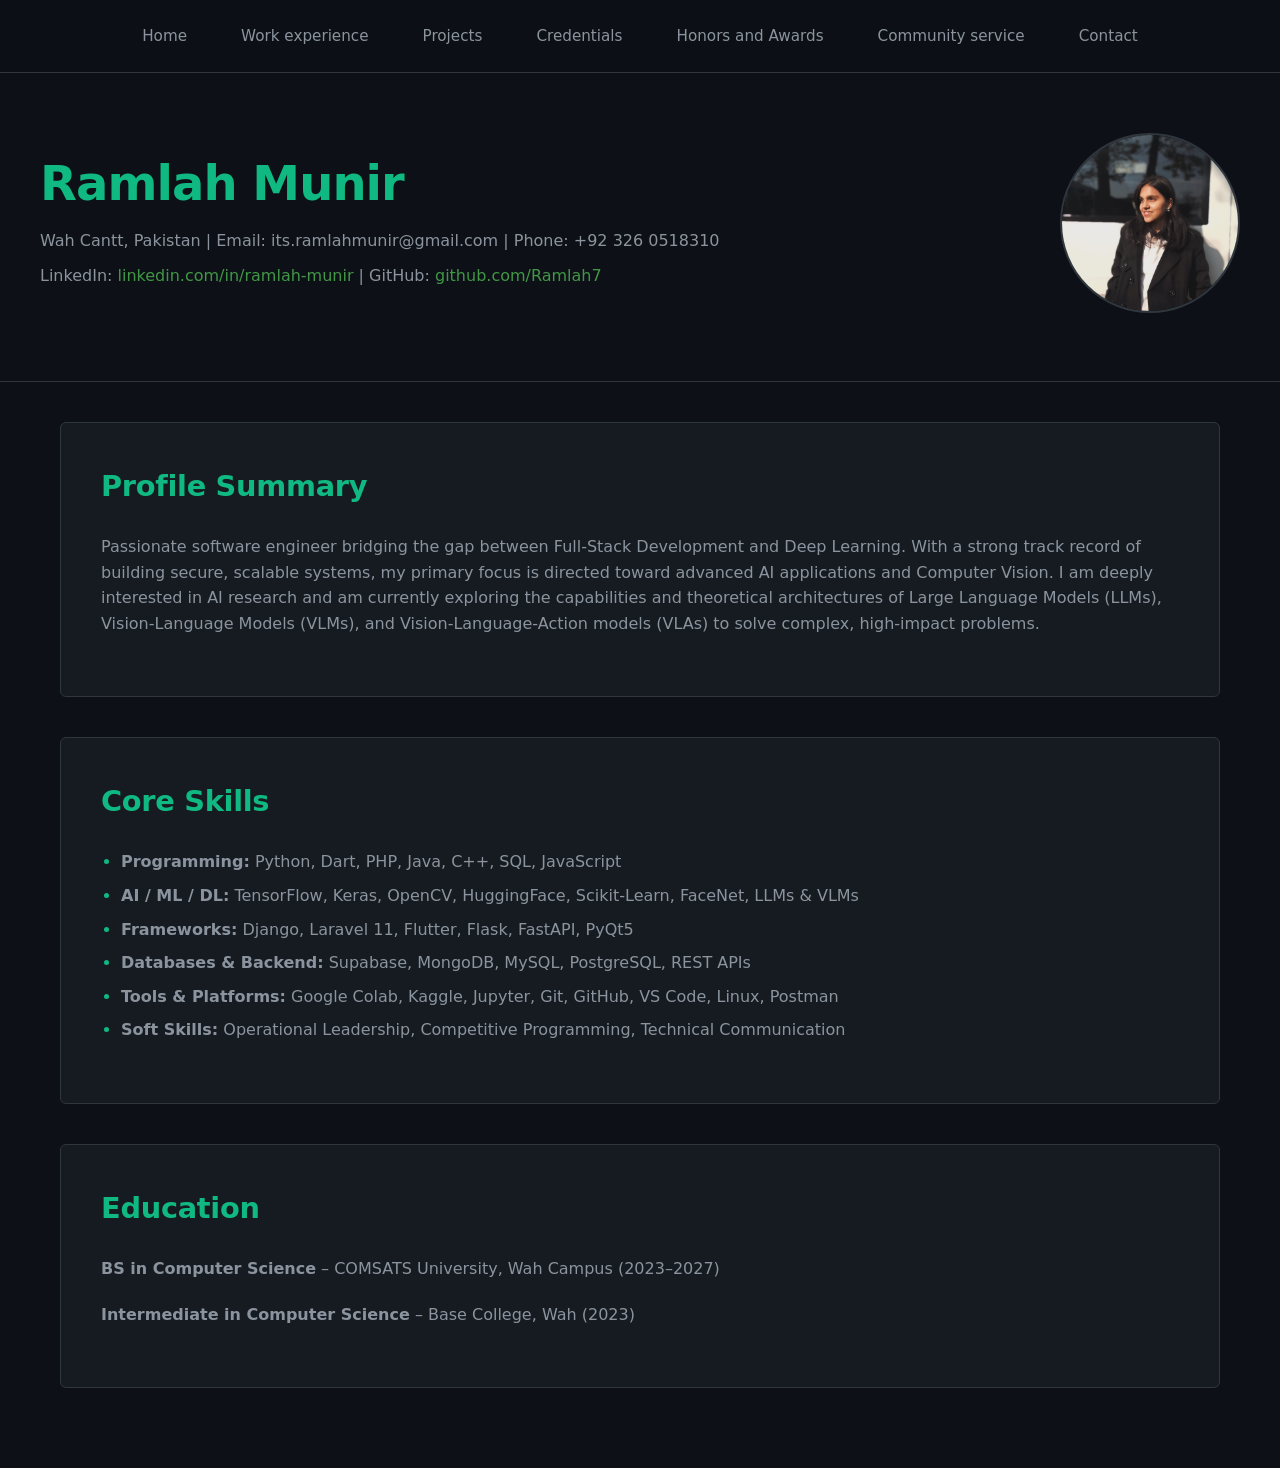
==== commit 14054f29: "." ====
--- a/index.html
+++ b/index.html
@@ -48,15 +48,11 @@
     </header>
 
     <div class="container">
-
-        <!-- About -->
+<!-- About -->
         <section class="section" id="about">
             <h2>Profile Summary</h2>
             <p>
-                Computer Science undergraduate passionate about AI, Cybersecurity, and Software Development.
-                Skilled in multiple programming languages and frameworks, including Python, Java, and C++.
-                Recognized for leadership, creative problem solving, and team collaboration.
-                Actively contributes to coding societies and technical events.
+                Passionate software engineer bridging the gap between Full-Stack Development and Deep Learning. With a strong track record of building secure, scalable systems, my primary focus is directed toward advanced AI applications and Computer Vision. I am deeply interested in AI research and am currently exploring the capabilities and theoretical architectures of Large Language Models (LLMs), Vision-Language Models (VLMs), and Vision-Language-Action models (VLAs) to solve complex, high-impact problems.
             </p>
         </section>
 
@@ -64,15 +60,14 @@
         <section class="section" id="skills">
             <h2>Core Skills</h2>
             <ul>
-                <li>Programming: Python, Java, C++, MySQL, HTML</li>
-                <li>GUI Development: PyQt (Qt Designer), Tkinter, Java Swing</li>
-                <li>Areas of Interest: AI, Cybersecurity, NLP</li>
-                <li>Softwares & Platforms: Qt designer, Microsoft office suite, Git, GitHub</li>
-                <li>IDEs: VS Code, IntelliJ, Netbeans, Codeblocks, Devc++ PyCharm, Qt Creator, Spyder</li>
-                <li>Soft Skills: Leadership, Communication, Teamwork</li>
+                <li><strong>Programming:</strong> Python, Dart, PHP, Java, C++, SQL, JavaScript</li>
+                <li><strong>AI / ML / DL:</strong> TensorFlow, Keras, OpenCV, HuggingFace, Scikit-Learn, FaceNet, LLMs & VLMs</li>
+                <li><strong>Frameworks:</strong> Django, Laravel 11, Flutter, Flask, FastAPI, PyQt5</li>
+                <li><strong>Databases & Backend:</strong> Supabase, MongoDB, MySQL, PostgreSQL, REST APIs</li>
+                <li><strong>Tools & Platforms:</strong> Google Colab, Kaggle, Jupyter, Git, GitHub, VS Code, Linux, Postman</li>
+                <li><strong>Soft Skills:</strong> Operational Leadership, Competitive Programming, Technical Communication</li>
             </ul>
         </section>
-
         <!-- Education -->
         <section class="section" id="education">
             <h2>Education</h2>
